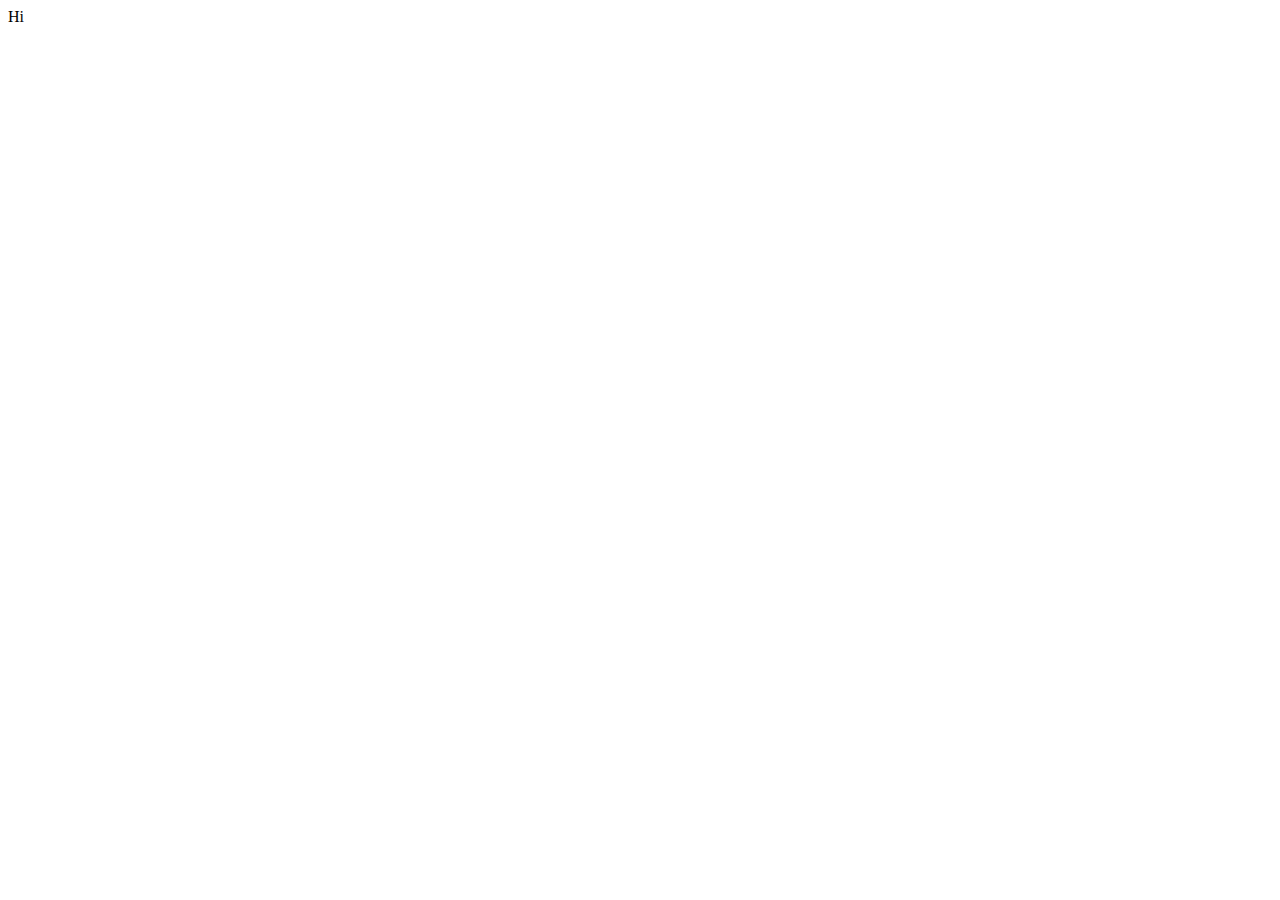
==== index.html @ 0a5e2ee8 "index.html" ====
<!DOCTYPE html>
<meta charset="utf-8">
<meta name="viewport" content="width=device-width,height=device-height,initial-scale=1.0" />
<head>
    <link rel="stylesheet" type="text/css" href="styles/main.css">
    <script src="code/index.js"></script>
</head>

<link href="https://fonts.googleapis.com/css2?family=Secular+One&display=swap" rel="stylesheet"> 
<html>
    <header></header>
    <body>
        <div>Hi</div>
    </body>
    <footer></footer>
</html>
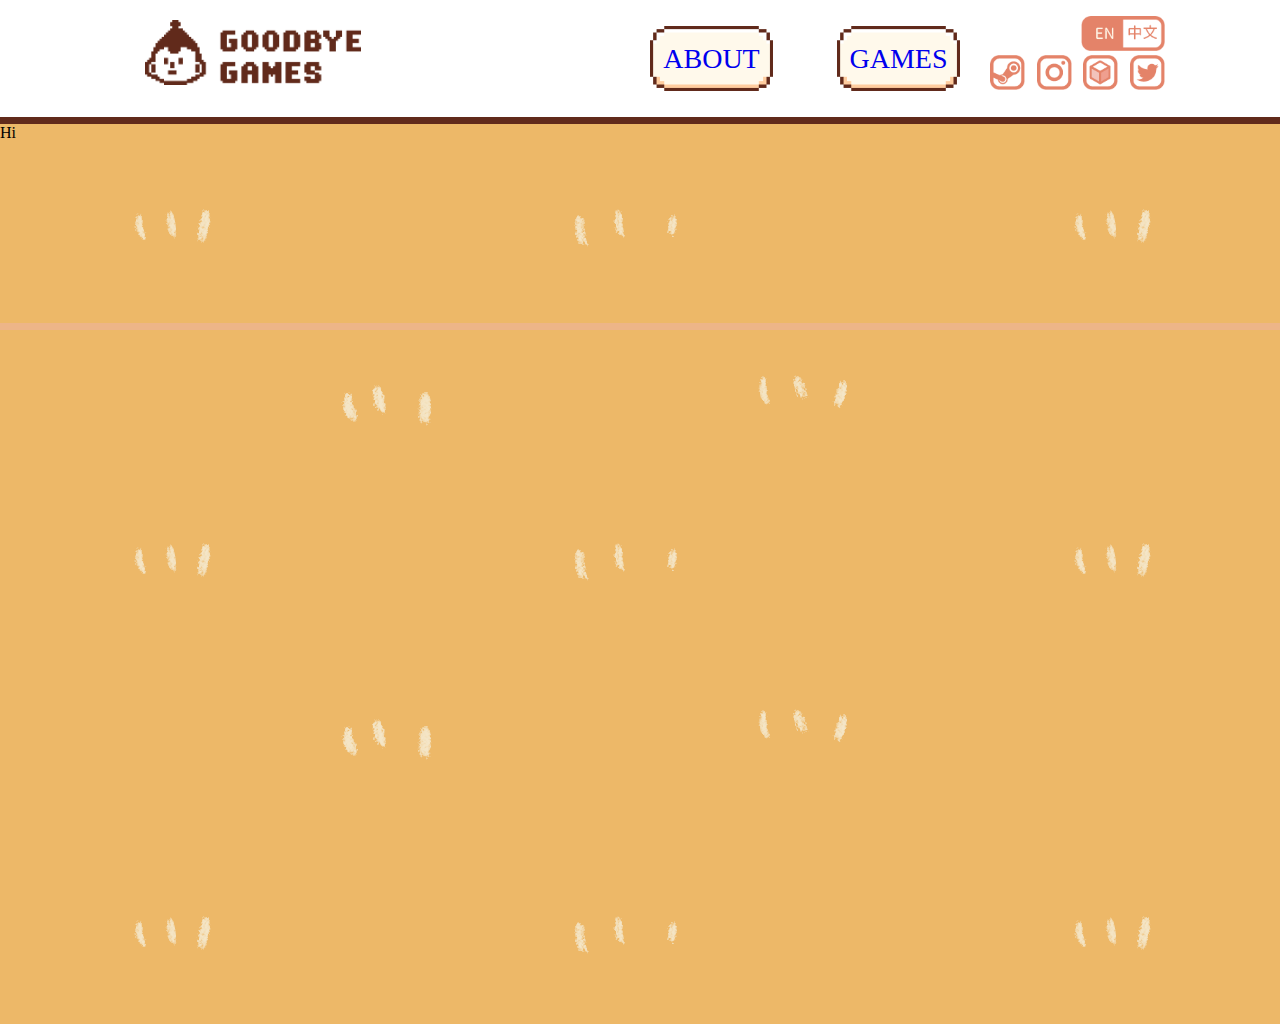
==== commit 53a30482: "header is pretty much done" ====
--- a/index.html
+++ b/index.html
@@ -2,15 +2,38 @@
 <meta charset="utf-8">
 <meta name="viewport" content="width=device-width,height=device-height,initial-scale=1.0" />
 <head>
-    <link rel="stylesheet" type="text/css" href="styles/main.css">
+    <link rel="stylesheet" type="text/css" href="/site.css">
     <script src="code/index.js"></script>
 </head>
 
 <link href="https://fonts.googleapis.com/css2?family=Secular+One&display=swap" rel="stylesheet"> 
 <html>
-    <header></header>
+    <header>
+        <div class="Header-container">
+            <a href="/"><img src="/img/logo_brown.png" alt="Goodbye Games" title="Goodbye Games" class="Header-logo"/></a>
+            <div style="display: flex; flex-direction: row;">
+                <nav>
+                    <ul>
+                        <li class="Header-button"><a href="/"><div>ABOUT</div></a></li>
+                        <li class="Header-button"><a href="/"><div>GAMES</div></a></li>
+                    </ul>
+                </nav>
+                <div class="Header-links">
+                    <a href="" style="align-self: end;"><img src="/img/language switch_EN.png" alt="Switch to Chinese" title="Switch to Chinese" style="height: 35px;"/></a>
+                    <div class="Header-iconContainer">
+                        <a href=""><img src="/img/Icon_Steam.png" alt="Some Goodbyes We Made" title="Some Goodbyes We Made" class="Header-linkIcons"/></a>
+                        <a href="https://www.instagram.com/goodbye.games/?igshid=OGQ5ZDc2ODk2ZA%3D%3D"><img src="/img/Icon_Instagram.png" alt="Goodbye Games Instagram" title="Goodbye Games Instagram" class="Header-linkIcons"/></a>
+                        <a href="https://bsky.app/profile/goodbyegames.bsky.social"><img src="/img/Icon_Bluesky.png" alt="Goodbye Games Bluesky" title="Goodbye Games Bluesky" class="Header-linkIcons"/></a>
+                        <a href="https://twitter.com/GoodbyesWeMade"><img src="/img/Icon_Twitter.png" alt="Goodbye Games Twitter" title="Goodbye Games Twitter" class="Header-linkIcons"/></a>
+                    </div>
+                    
+                </div>
+            </div>            
+        </div>
+        <div class="Header-divider"></div>
+    </header>
     <body>
-        <div>Hi</div>
+        <div class="Body">Hi</div>
     </body>
     <footer></footer>
 </html>--- a/site.css
+++ b/site.css
@@ -0,0 +1,111 @@
+/* Global styles
+---------------------------------------*/
+@font-face {
+    font-family: 'MainFont-normal';
+    src: url('/fonts/GenJyuuGothic-Normal.ttf'); /*URL to font*/
+}
+@font-face {
+    font-family: 'MainFont-heavy';
+    src: url('/fonts/GenJyuuGothic-Heavy.ttf'); /*URL to font*/
+}
+
+
+:root {
+    --font-color: #612A1B;
+}
+  
+
+html {
+    font-family: 'MainFont-normal';
+}
+
+
+
+/* Header
+---------------------------------------*/
+header {
+    display: flex;
+    flex-direction: column;
+}
+
+header nav ul li {
+    display: inline-block;
+    list-style: none;
+    margin: 10px 30px;
+}
+
+.Header-container {
+    display: flex;
+    justify-content: space-between;
+    width: 1050px;
+    margin: auto;
+}
+
+.Header-button {
+    background-image: url('/img/Button_Normal.png');
+    background-position: center;
+    background-size: contain;
+    width: 123px;
+    height: 65px;
+    line-height: 65px;
+    text-align: center;
+    text-decoration: none;
+    font-family: 'MainFont-heavy';
+    font-size: 28px;
+    color: var(--font-color);
+}
+.Header-button a {
+    text-decoration: none;
+}
+.Header-button a:visited {
+    color: var(--font-color);
+}
+.Header-button:hover {
+    background-image: url('/img/Button_Hover.png');
+}
+.Header-button:active {
+    background-image: url('/img/Button_Pressed.png');
+}
+
+.Header-logo {
+    height: 65px;
+    margin: 10px 30px;
+    padding-top: 10px;
+}
+
+.Header-divider {
+    width: 100%;
+    height: 7px;
+    background-color: var(--font-color);
+}
+
+.Header-links {
+    display: flex;
+    flex-direction: column;
+    padding-top: 16px;
+}
+
+.Header-links .Header-iconContainer {
+    display: flex;
+    justify-content: space-between;
+    width: 175px;
+}
+
+.Header-links .Header-linkIcons {
+    width: 35px;
+}
+
+
+
+/* Body
+---------------------------------------*/
+html, body {
+    height: 100%;
+    margin: 0;
+}
+
+.Body {
+    background-image: url('img/background.png');
+    background-repeat: repeat;
+    height: 100%;
+}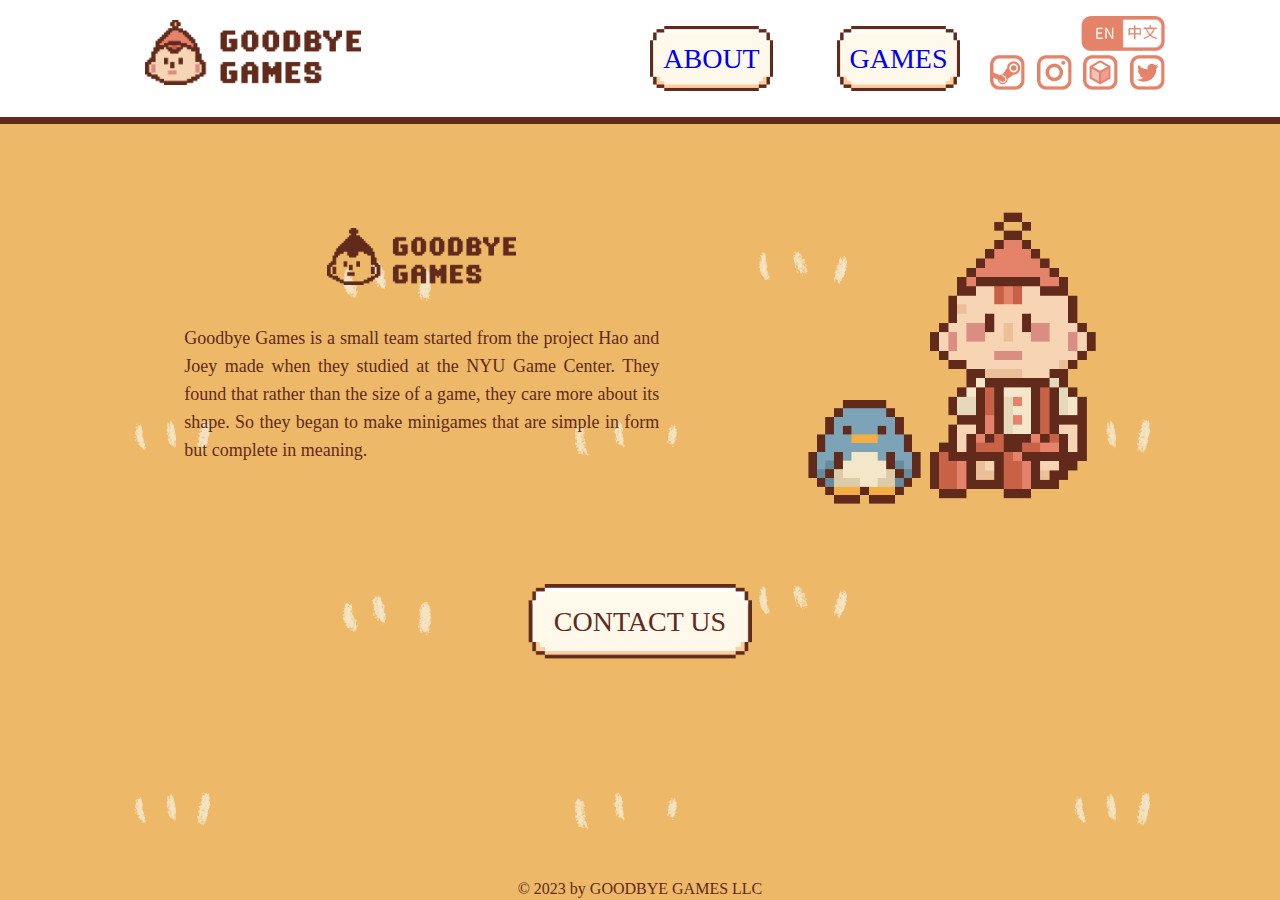
==== commit 2404a0ed: "about page is done" ====
--- a/index.html
+++ b/index.html
@@ -10,7 +10,7 @@
 <html>
     <header>
         <div class="Header-container">
-            <a href="/"><img src="/img/logo_brown.png" alt="Goodbye Games" title="Goodbye Games" class="Header-logo"/></a>
+            <a href="/"><img src="/img/Goodbye Games_Logo.png" alt="Goodbye Games" title="Goodbye Games" class="Header-logo"/></a>
             <div style="display: flex; flex-direction: row;">
                 <nav>
                     <ul>
@@ -33,7 +33,20 @@
         <div class="Header-divider"></div>
     </header>
     <body>
-        <div class="Body">Hi</div>
+        <div class="Body">
+            <div class="About-container">
+                <div class="About-description">
+                    <img src="/img/logo_brown.png" alt="Goodbye Games" title="Goodbye Games" class="About-logo" />
+                    <div class="About-descriptionText">
+                        Goodbye Games is a small team started from the project Hao and Joey made when they studied at the NYU Game Center. They found that rather than the size of a game, they care more about its shape. So they began to make minigames that are simple in form but complete in meaning.
+                    </div>
+                </div>
+                <img src="/img/Hogarth(Freddie)_penguin.png" alt="Hogarth and penguin" class="About-image" />
+            </div>
+            <div class="About-contactButton">
+                <a><div>CONTACT US</div></a>
+            </div>
+        </div>
     </body>
-    <footer></footer>
+    <footer>© 2023 by GOODBYE GAMES LLC</footer>
 </html>--- a/site.css
+++ b/site.css
@@ -1,12 +1,16 @@
 /* Global styles
 ---------------------------------------*/
 @font-face {
-    font-family: 'MainFont-normal';
-    src: url('/fonts/GenJyuuGothic-Normal.ttf'); /*URL to font*/
+    font-family: 'MainFont-regular';
+    src: url('/fonts/GenJyuuGothic-Regular.ttf'); /*URL to font*/
 }
 @font-face {
     font-family: 'MainFont-heavy';
     src: url('/fonts/GenJyuuGothic-Heavy.ttf'); /*URL to font*/
+}
+@font-face {
+    font-family: 'MainFont-bold';
+    src: url('/fonts/GenJyuuGothic-Bold.ttf'); /*URL to font*/
 }
 
 
@@ -16,7 +20,17 @@
   
 
 html {
-    font-family: 'MainFont-normal';
+    font-family: 'MainFont-regular';
+}
+html, body {
+    height: 100%;
+    margin: 0;
+    display: flex;
+    flex-direction: column;
+    background-image: url('img/background.png');
+    background-repeat: repeat;
+    font-family: 'MainFont-regular';
+    color: var(--font-color);
 }
 
 
@@ -24,11 +38,10 @@
 /* Header
 ---------------------------------------*/
 header {
-    display: flex;
-    flex-direction: column;
+    background-color: white;
 }
 
-header nav ul li {
+.Header-container nav ul li {
     display: inline-block;
     list-style: none;
     margin: 10px 30px;
@@ -99,13 +112,80 @@
 
 /* Body
 ---------------------------------------*/
-html, body {
-    height: 100%;
-    margin: 0;
+.Body {
+    flex-grow: 1;
 }
 
-.Body {
-    background-image: url('img/background.png');
-    background-repeat: repeat;
-    height: 100%;
+.About-container {
+    display: flex;
+    flex-direction: row;
+    justify-content: space-around;
+    width: 1050px;
+    margin: auto;
+}
+
+.About-description {
+    display: flex;
+    flex-direction: column;
+    width: 475px;
+    height: 250px;
+    margin-top: 90px;
+}
+
+.About-logo {
+    width: 189px;
+    margin: auto;
+}
+
+.About-descriptionText {
+    font-size: 18px;
+    line-height: 28px;
+    margin-top: 25px;
+    text-align: justify;
+    font-family: 'MainFont-bold';
+    color: var(--font-color);
+}
+
+.About-image {
+    height: 320px;
+    margin-top: 70px;
+}
+
+.About-contactButton {
+    background-image: url('/img/LongButton_Normal.png');
+    background-position: center;
+    background-size: contain;
+    background-repeat: no-repeat;
+    width: 250px;
+    height: 75px;
+    line-height: 75px;
+    text-align: center;
+    text-decoration: none;
+    font-family: 'MainFont-heavy';
+    font-size: 28px;
+    color: var(--font-color);
+    margin: auto;
+    margin-top: 70px;
+}
+.About-contactButton a {
+    text-decoration: none;
+}
+.About-contactButton a:visited {
+    color: var(--font-color);
+}
+.About-contactButton:hover {
+    background-image: url('/img/LongButton_Hover.png');
+}
+.About-contactButton:active {
+    background-image: url('/img/LongButton_Pressed.png');
+}
+
+
+
+/* Footer
+---------------------------------------*/
+footer {
+    height: 20px;
+    flex-shrink: 0;
+    margin: auto;
 }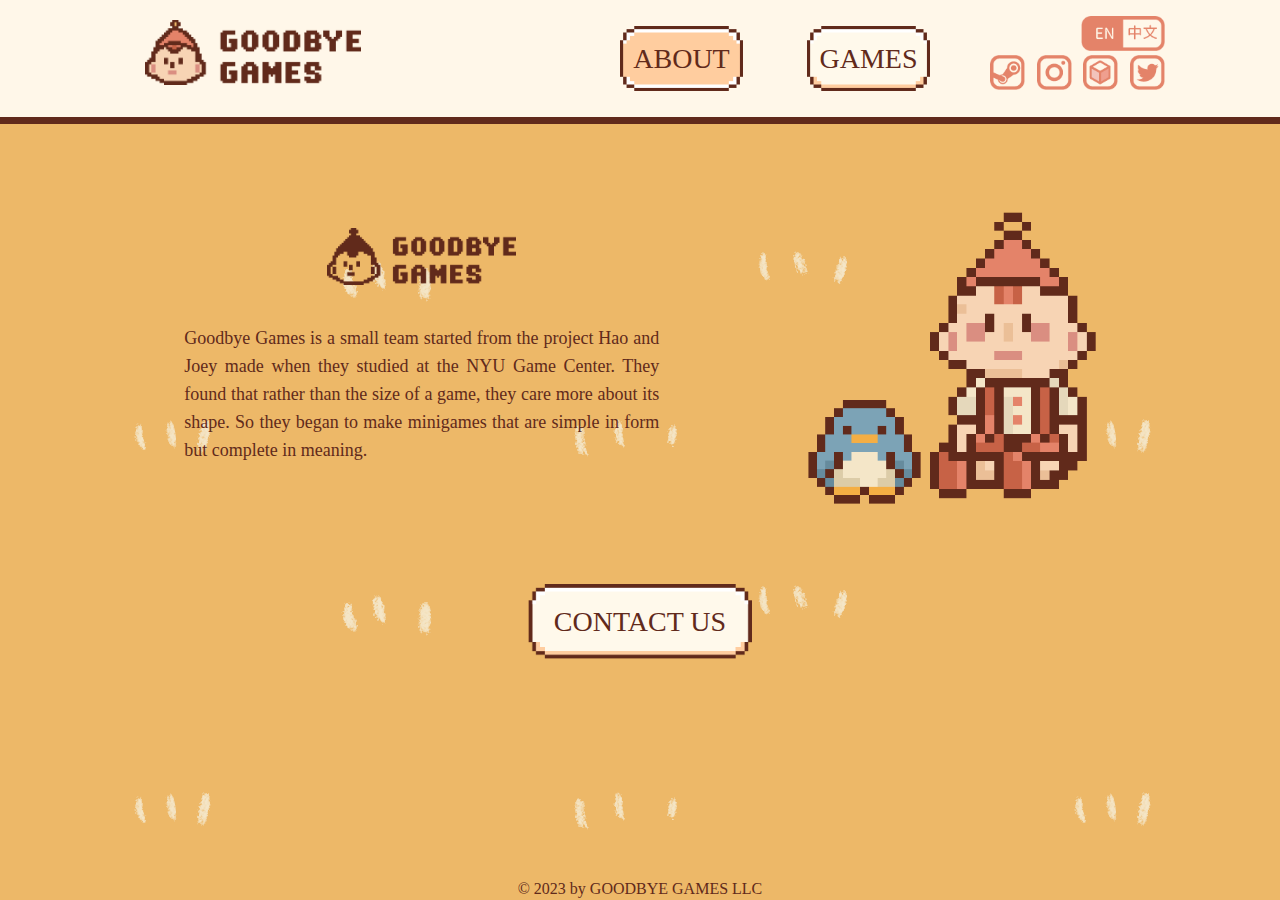
==== commit 5bfd94ff: "basic blockout is done" ====
--- a/index.html
+++ b/index.html
@@ -3,19 +3,20 @@
 <meta name="viewport" content="width=device-width,height=device-height,initial-scale=1.0" />
 <head>
     <link rel="stylesheet" type="text/css" href="/site.css">
-    <script src="code/index.js"></script>
+    <link rel="stylesheet" type="text/css" href="/css/about.css">
+
+    <link rel="stylesheet" href="https://fonts.googleapis.com/css?family=Nunito">
 </head>
 
-<link href="https://fonts.googleapis.com/css2?family=Secular+One&display=swap" rel="stylesheet"> 
 <html>
     <header>
         <div class="Header-container">
             <a href="/"><img src="/img/Goodbye Games_Logo.png" alt="Goodbye Games" title="Goodbye Games" class="Header-logo"/></a>
             <div style="display: flex; flex-direction: row;">
-                <nav>
+                <nav style="margin-right: 30px;">
                     <ul>
-                        <li class="Header-button"><a href="/"><div>ABOUT</div></a></li>
-                        <li class="Header-button"><a href="/"><div>GAMES</div></a></li>
+                        <li class="Header-buttonActive"><a href="/"><div>ABOUT</div></a></li>
+                        <li class="Header-button"><a href="/games/"><div>GAMES</div></a></li>
                     </ul>
                 </nav>
                 <div class="Header-links">
@@ -44,7 +45,7 @@
                 <img src="/img/Hogarth(Freddie)_penguin.png" alt="Hogarth and penguin" class="About-image" />
             </div>
             <div class="About-contactButton">
-                <a><div>CONTACT US</div></a>
+                <a href="mailto:goodbye.games.goodbye@gmail.com"><div>CONTACT US</div></a>
             </div>
         </div>
     </body>
--- a/site.css
+++ b/site.css
@@ -38,7 +38,7 @@
 /* Header
 ---------------------------------------*/
 header {
-    background-color: white;
+    background-color: #FFF7E9;
 }
 
 .Header-container nav ul li {
@@ -69,6 +69,7 @@
 }
 .Header-button a {
     text-decoration: none;
+    color: var(--font-color);
 }
 .Header-button a:visited {
     color: var(--font-color);
@@ -76,8 +77,29 @@
 .Header-button:hover {
     background-image: url('/img/Button_Hover.png');
 }
-.Header-button:active {
+.Header-buttonActive a {
+    text-decoration: none;
+    color: var(--font-color);
+}
+.Header-buttonActive a:visited {
+    color: var(--font-color);
+}
+.Header-buttonActive:hover {
+    background-image: url('/img/Button_Hover.png');
+}
+
+.Header-buttonActive {
     background-image: url('/img/Button_Pressed.png');
+    background-position: center;
+    background-size: contain;
+    width: 123px;
+    height: 65px;
+    line-height: 65px;
+    text-align: center;
+    text-decoration: none;
+    font-family: 'MainFont-heavy';
+    font-size: 28px;
+    color: var(--font-color);
 }
 
 .Header-logo {
@@ -89,7 +111,7 @@
 .Header-divider {
     width: 100%;
     height: 7px;
-    background-color: var(--font-color);
+    background-color: #612A1B;
 }
 
 .Header-links {
@@ -116,70 +138,6 @@
     flex-grow: 1;
 }
 
-.About-container {
-    display: flex;
-    flex-direction: row;
-    justify-content: space-around;
-    width: 1050px;
-    margin: auto;
-}
-
-.About-description {
-    display: flex;
-    flex-direction: column;
-    width: 475px;
-    height: 250px;
-    margin-top: 90px;
-}
-
-.About-logo {
-    width: 189px;
-    margin: auto;
-}
-
-.About-descriptionText {
-    font-size: 18px;
-    line-height: 28px;
-    margin-top: 25px;
-    text-align: justify;
-    font-family: 'MainFont-bold';
-    color: var(--font-color);
-}
-
-.About-image {
-    height: 320px;
-    margin-top: 70px;
-}
-
-.About-contactButton {
-    background-image: url('/img/LongButton_Normal.png');
-    background-position: center;
-    background-size: contain;
-    background-repeat: no-repeat;
-    width: 250px;
-    height: 75px;
-    line-height: 75px;
-    text-align: center;
-    text-decoration: none;
-    font-family: 'MainFont-heavy';
-    font-size: 28px;
-    color: var(--font-color);
-    margin: auto;
-    margin-top: 70px;
-}
-.About-contactButton a {
-    text-decoration: none;
-}
-.About-contactButton a:visited {
-    color: var(--font-color);
-}
-.About-contactButton:hover {
-    background-image: url('/img/LongButton_Hover.png');
-}
-.About-contactButton:active {
-    background-image: url('/img/LongButton_Pressed.png');
-}
-
 
 
 /* Footer
--- a/css/about.css
+++ b/css/about.css
@@ -0,0 +1,65 @@
+.About-container {
+    display: flex;
+    flex-direction: row;
+    justify-content: space-around;
+    width: 1050px;
+    margin: auto;
+}
+
+.About-description {
+    display: flex;
+    flex-direction: column;
+    width: 475px;
+    height: 250px;
+    margin-top: 90px;
+}
+
+.About-logo {
+    width: 189px;
+    margin: auto;
+}
+
+.About-descriptionText {
+    font-size: 18px;
+    line-height: 28px;
+    margin-top: 25px;
+    text-align: justify;
+    font-family: 'MainFont-bold';
+    color: var(--font-color);
+}
+
+.About-image {
+    height: 320px;
+    margin-top: 70px;
+}
+
+.About-contactButton {
+    background-image: url('/img/LongButton_Normal.png');
+    background-position: center;
+    background-size: contain;
+    background-repeat: no-repeat;
+    width: 250px;
+    height: 75px;
+    line-height: 75px;
+    text-align: center;
+    text-decoration: none;
+    font-family: 'MainFont-heavy';
+    font-size: 28px;
+    color: var(--font-color);
+    margin: auto;
+    margin-top: 70px;
+    cursor: pointer;
+}
+.About-contactButton a {
+    text-decoration: none;
+    color: var(--font-color);
+}
+.About-contactButton a:visited {
+    color: var(--font-color);
+}
+.About-contactButton:hover {
+    background-image: url('/img/LongButton_Hover.png');
+}
+.About-contactButton:active {
+    background-image: url('/img/LongButton_Pressed.png');
+}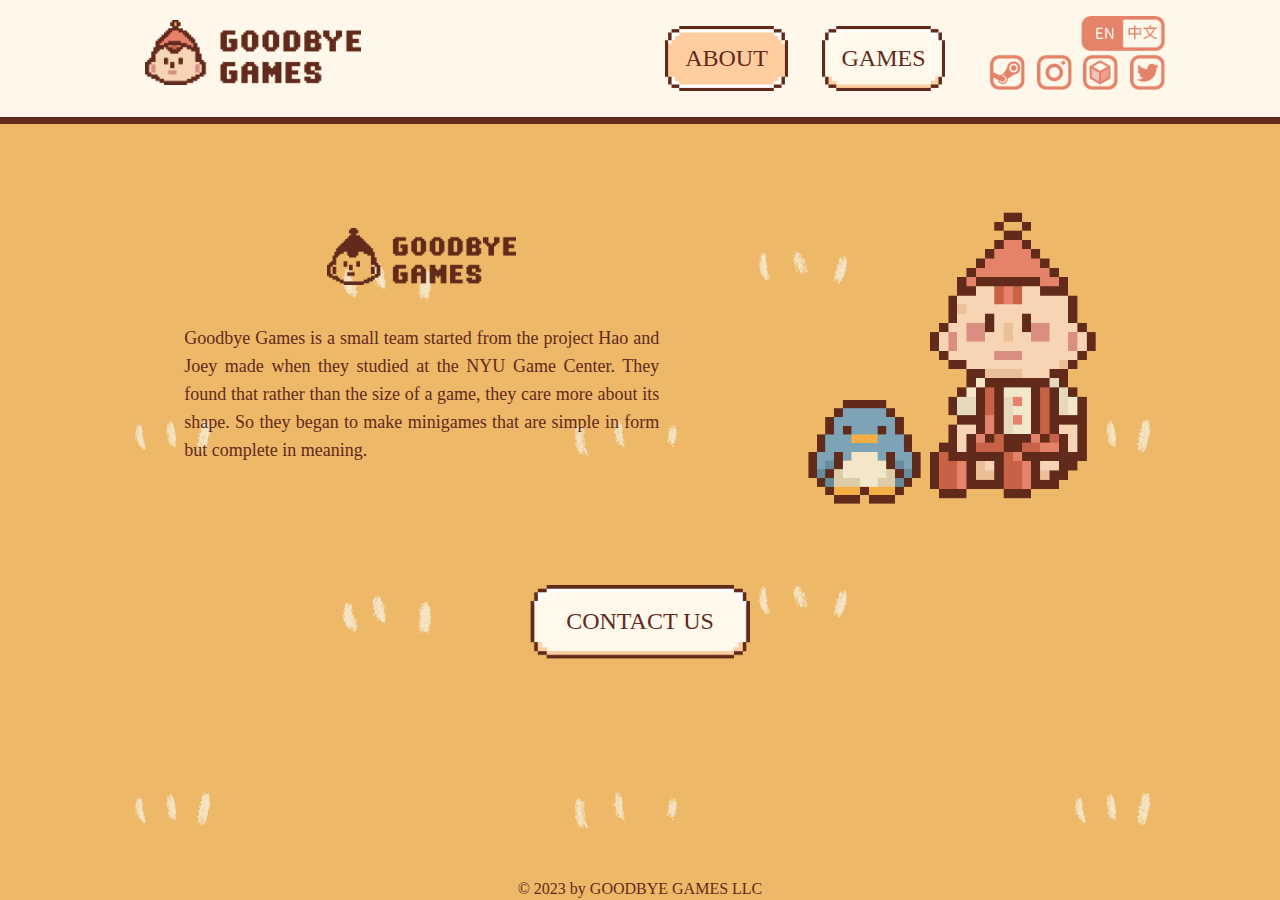
==== commit 5c4f3d4f: "added favicon; narrower trailer" ====
--- a/index.html
+++ b/index.html
@@ -1,9 +1,10 @@
 <!DOCTYPE html>
-<meta charset="utf-8">
+<meta charset="utf-16">
 <meta name="viewport" content="width=device-width,height=device-height,initial-scale=1.0" />
 <head>
     <link rel="stylesheet" type="text/css" href="/site.css">
     <link rel="stylesheet" type="text/css" href="/css/about.css">
+    <link rel="icon" href="/img/Goodbye_Games_Logo_Hogarth_favicon.png">
 
     <link rel="stylesheet" href="https://fonts.googleapis.com/css?family=Nunito">
 </head>
@@ -20,7 +21,7 @@
                     </ul>
                 </nav>
                 <div class="Header-links">
-                    <a href="" style="align-self: end;"><img src="/img/language switch_EN.png" alt="Switch to Chinese" title="Switch to Chinese" style="height: 35px;"/></a>
+                    <a href="/ch" style="align-self: end;"><img src="/img/language switch_EN.png" alt="Switch to Chinese" title="Switch to Chinese" style="height: 35px;"/></a>
                     <div class="Header-iconContainer">
                         <a href=""><img src="/img/Icon_Steam.png" alt="Some Goodbyes We Made" title="Some Goodbyes We Made" class="Header-linkIcons"/></a>
                         <a href="https://www.instagram.com/goodbye.games/?igshid=OGQ5ZDc2ODk2ZA%3D%3D"><img src="/img/Icon_Instagram.png" alt="Goodbye Games Instagram" title="Goodbye Games Instagram" class="Header-linkIcons"/></a>
--- a/site.css
+++ b/site.css
@@ -44,7 +44,7 @@
 .Header-container nav ul li {
     display: inline-block;
     list-style: none;
-    margin: 10px 30px;
+    margin: 10px 15px;
 }
 
 .Header-container {
@@ -64,7 +64,7 @@
     text-align: center;
     text-decoration: none;
     font-family: 'MainFont-heavy';
-    font-size: 28px;
+    font-size: 24px;
     color: var(--font-color);
 }
 .Header-button a {
@@ -98,7 +98,7 @@
     text-align: center;
     text-decoration: none;
     font-family: 'MainFont-heavy';
-    font-size: 28px;
+    font-size: 24px;
     color: var(--font-color);
 }
 
--- a/css/about.css
+++ b/css/about.css
@@ -38,13 +38,13 @@
     background-position: center;
     background-size: contain;
     background-repeat: no-repeat;
-    width: 250px;
+    width: 220px;
     height: 75px;
     line-height: 75px;
     text-align: center;
     text-decoration: none;
     font-family: 'MainFont-heavy';
-    font-size: 28px;
+    font-size: 24px;
     color: var(--font-color);
     margin: auto;
     margin-top: 70px;
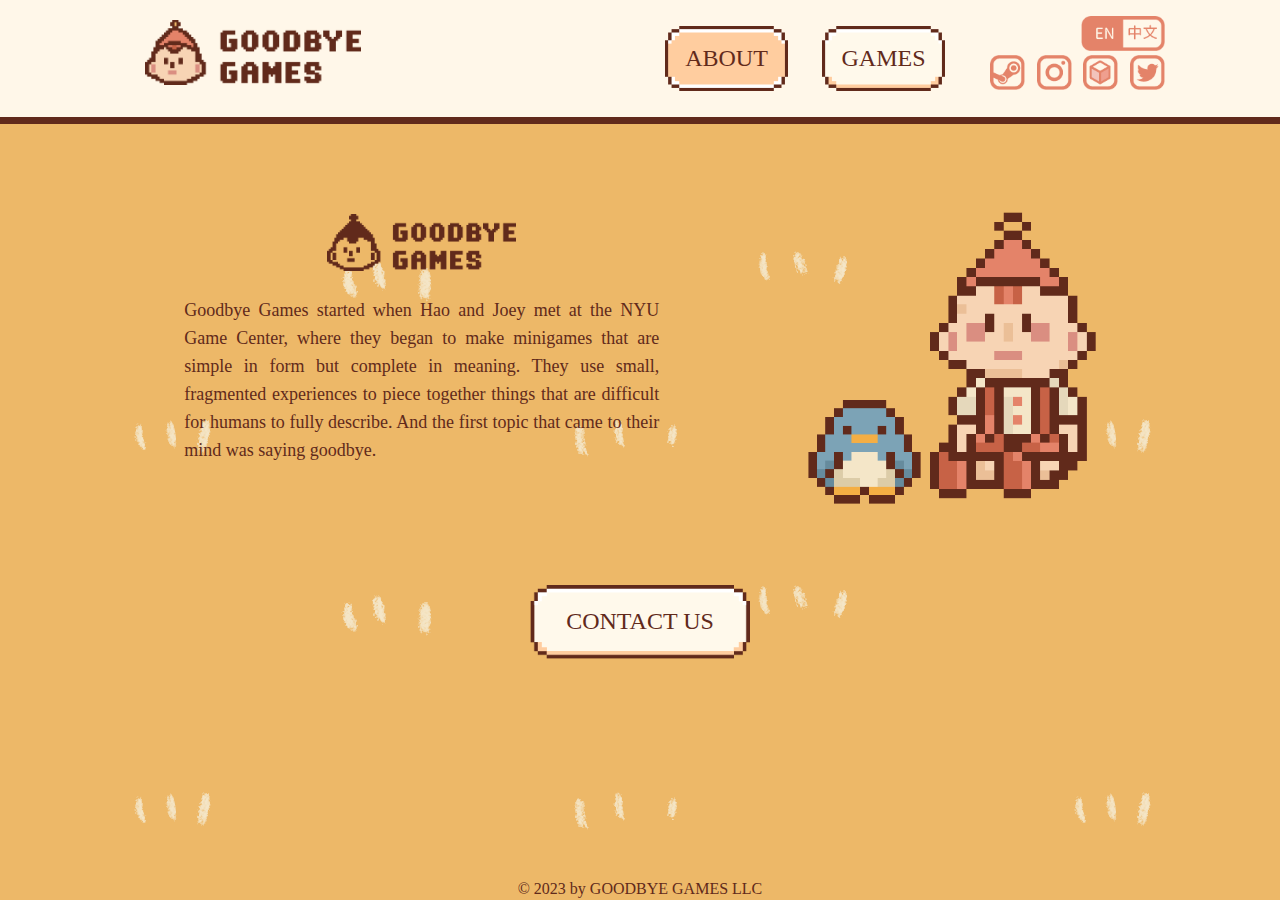
==== commit 5eaaf7fe: "updates" ====
--- a/index.html
+++ b/index.html
@@ -2,6 +2,7 @@
 <meta charset="utf-16">
 <meta name="viewport" content="width=device-width,height=device-height,initial-scale=1.0" />
 <head>
+    <title>About - Goodbye Games</title>
     <link rel="stylesheet" type="text/css" href="/site.css">
     <link rel="stylesheet" type="text/css" href="/css/about.css">
     <link rel="icon" href="/img/Goodbye_Games_Logo_Hogarth_favicon.png">
@@ -40,7 +41,7 @@
                 <div class="About-description">
                     <img src="/img/logo_brown.png" alt="Goodbye Games" title="Goodbye Games" class="About-logo" />
                     <div class="About-descriptionText">
-                        Goodbye Games is a small team started from the project Hao and Joey made when they studied at the NYU Game Center. They found that rather than the size of a game, they care more about its shape. So they began to make minigames that are simple in form but complete in meaning.
+                        Goodbye Games started when Hao and Joey met at the NYU Game Center, where they began to make minigames that are simple in form but complete in meaning. They use small, fragmented experiences to piece together things that are difficult for humans to fully describe. And the first topic that came to their mind was saying goodbye.
                     </div>
                 </div>
                 <img src="/img/Hogarth(Freddie)_penguin.png" alt="Hogarth and penguin" class="About-image" />
